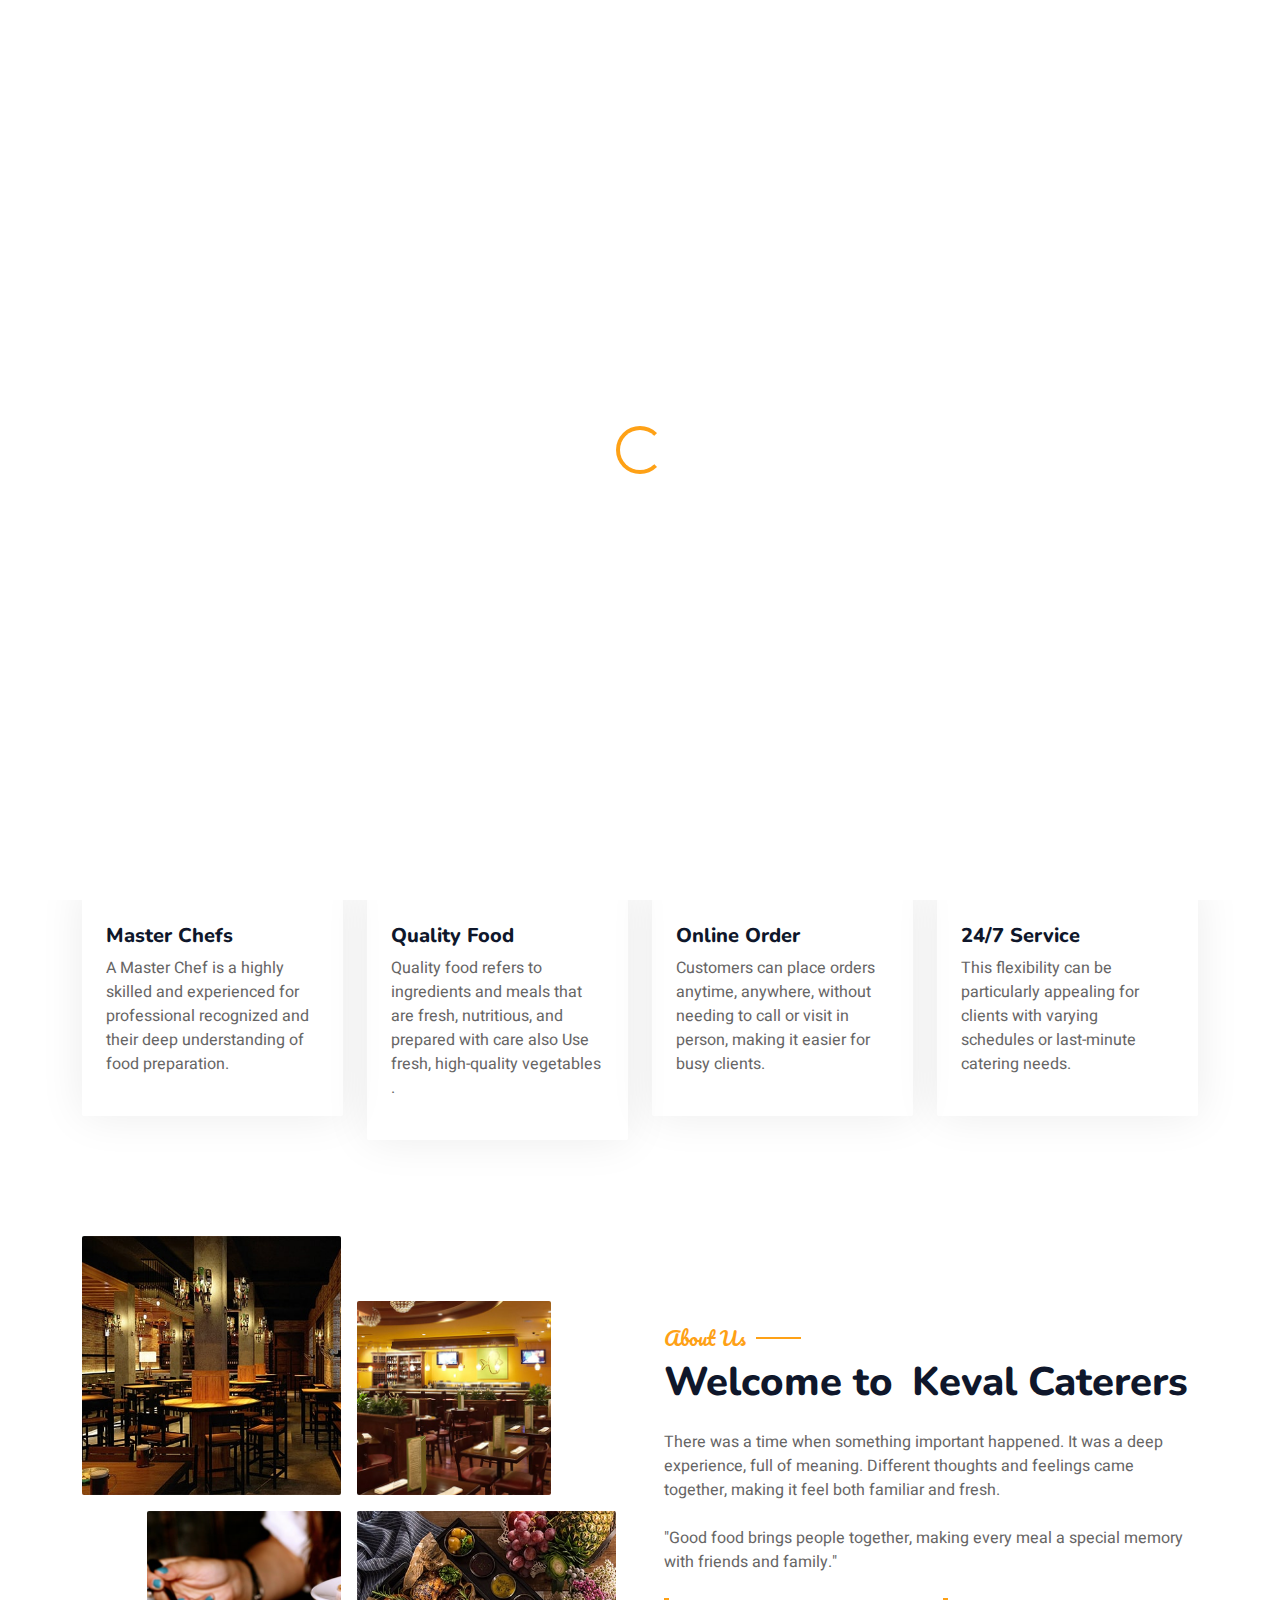
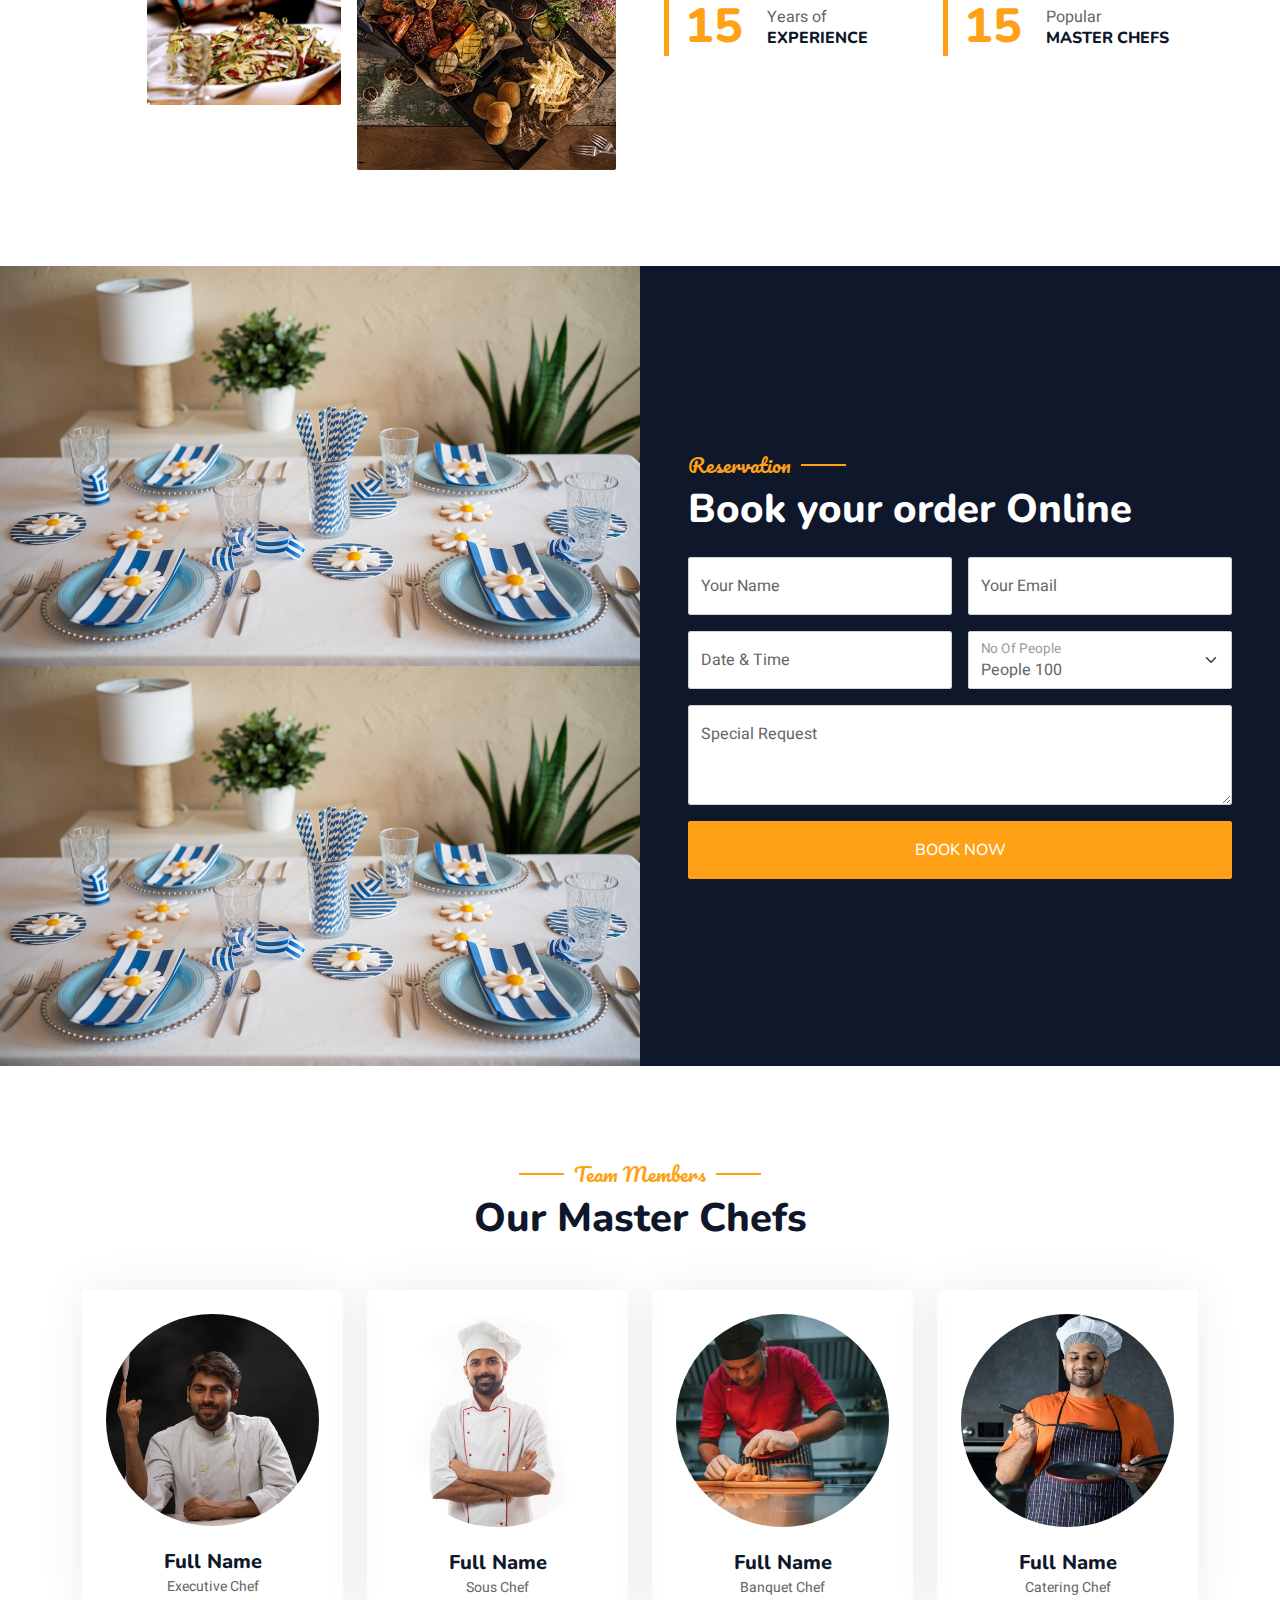
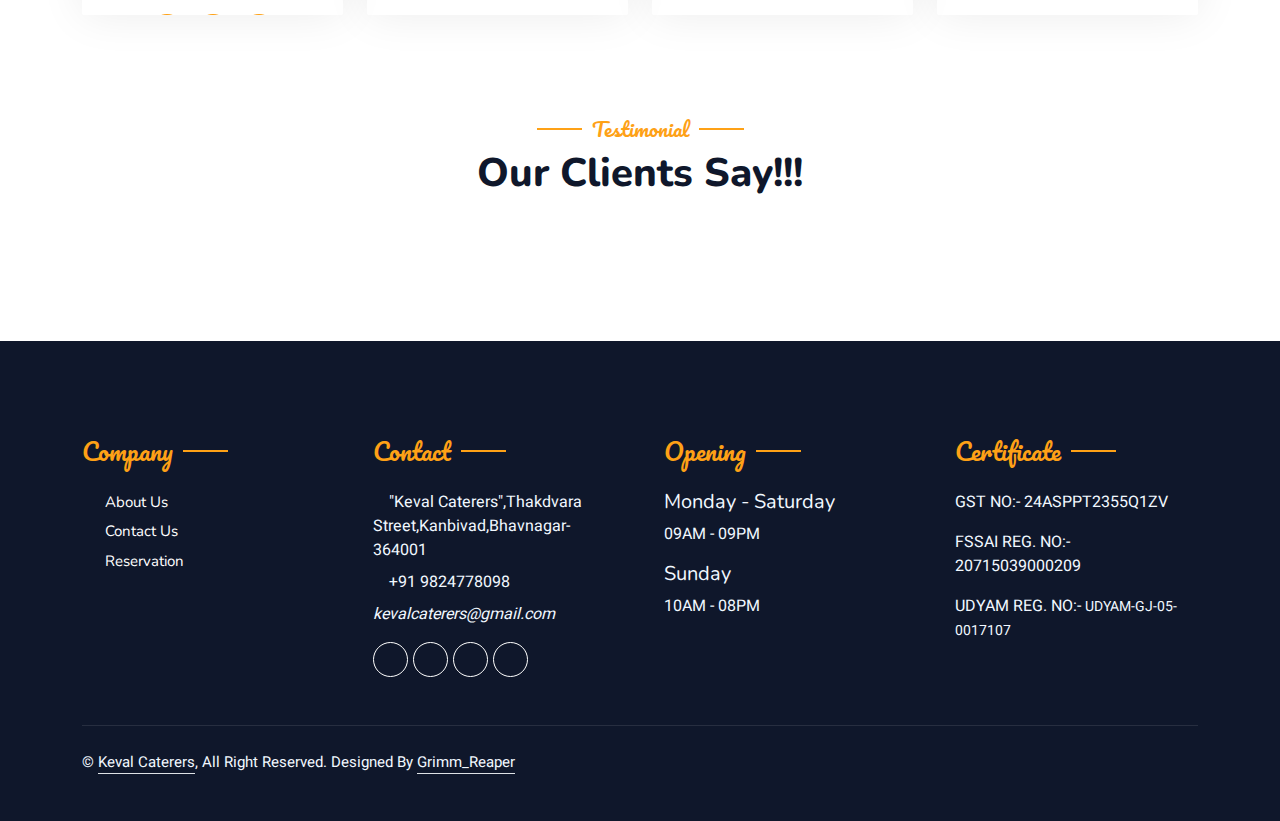
==== index.html @ 0cfde0b1 "first commit" ====
<!DOCTYPE html>
<html lang="en">


<!-- Mirrored from themewagon.github.io/restoran/index.html by HTTrack Website Copier/3.x [XR&CO'2014], Fri, 27 Sep 2024 11:59:37 GMT -->
<!-- Added by HTTrack --><meta http-equiv="content-type" content="text/html;charset=utf-8" /><!-- /Added by HTTrack -->
<head>
    <meta charset="utf-8">
    <title>Keval Caterers</title>
    <meta content="width=device-width, initial-scale=1.0" name="viewport">
    <meta content="" name="keywords">
    <meta content="" name="description">

    <!-- Favicon -->
    <link href="img/logo_1.png" rel="icon">

    <!-- Google Web Fonts -->
    <link rel="preconnect" href="https://fonts.googleapis.com/">
    <link rel="preconnect" href="https://fonts.gstatic.com/" crossorigin>
    <link href="https://fonts.googleapis.com/css2?family=Heebo:wght@400;500;600&amp;family=Nunito:wght@600;700;800&amp;family=Pacifico&amp;display=swap" rel="stylesheet">

    <!-- Icon Font Stylesheet -->
    <link href="../../cdnjs.cloudflare.com/ajax/libs/font-awesome/5.10.0/css/all.min.css" rel="stylesheet">
    <link href="../../cdn.jsdelivr.net/npm/bootstrap-icons%401.4.1/font/bootstrap-icons.css" rel="stylesheet">

    <!-- Libraries Stylesheet -->
    <link href="lib/animate/animate.min.css" rel="stylesheet">
    <link href="lib/owlcarousel/assets/owl.carousel.min.css" rel="stylesheet">
    <link href="lib/tempusdominus/css/tempusdominus-bootstrap-4.min.css" rel="stylesheet" />

    <!-- Customized Bootstrap Stylesheet -->
    <link href="css/bootstrap.min.css" rel="stylesheet">

    <!-- Template Stylesheet -->
    <link href="css/style.css" rel="stylesheet">
</head>

<body>
    <div class="container-xxl bg-white p-0">
        <!-- Spinner Start -->
        <div id="spinner" class="show bg-white position-fixed translate-middle w-100 vh-100 top-50 start-50 d-flex align-items-center justify-content-center">
            <div class="spinner-border text-primary" style="width: 3rem; height: 3rem;" role="status">
                <span class="sr-only">Loading...</span>
            </div>
        </div>
        <!-- Spinner End -->


        <!-- Navbar & Hero Start -->
        <div class="container-xxl position-relative p-0">
            <nav class="navbar navbar-expand-lg navbar-dark bg-dark px-4 px-lg-5 py-3 py-lg-0">
                <a href="#" class="navbar-brand p-0">
                    <h1 class="text-primary m-0"><img src="img/logo_1.png" alt="logo"></i>Keval Caterers</h1>
                    <!-- <img src="img/" alt="Logo"> -->
                     
                </a>
                <button class="navbar-toggler" type="button" data-bs-toggle="collapse" data-bs-target="#navbarCollapse">
                    <span class="fa fa-bars"></span>
                </button>
                <div class="collapse navbar-collapse" id="navbarCollapse">
                    <div class="navbar-nav ms-auto py-0 pe-4">
                        <a href="index.html" class="nav-item nav-link active">Home</a>
                        <a href="about.html" class="nav-item nav-link">About</a>
                        <a href="service.html" class="nav-item nav-link">Service</a>
                        <div class="nav-item dropdown">
                            <a href="#" class="nav-link dropdown-toggle" data-bs-toggle="dropdown">EXCLUSIVE MENU</a>
                            <div class="dropdown-menu m-0">
                                <a href="menu.html" class="dropdown-item">Menu_1</a>
                                <a href="menu_1.html" class="dropdown-item">Menu_2</a>
                                <a href="menu_3.html" class="dropdown-item">Menu_3</a>
                                <a href="menu_4.html" class="dropdown-item">Menu_4</a>
                            </div>
                        </div>
                        <div class="nav-item dropdown">
                            <a href="#" class="nav-link dropdown-toggle" data-bs-toggle="dropdown">Pages</a>
                            <div class="dropdown-menu m-0">
                                <a href="booking.html" class="dropdown-item">Booking</a>
                                <a href="team.html" class="dropdown-item">Our Team</a>
                                <a href="testimonial.html" class="dropdown-item">Testimonial</a>
                            </div>
                        </div>
                        <a href="contact.html" class="nav-item nav-link">Contact</a>
                    </div>
                   
                </div>
            </nav>

            <div class="container-xxl py-5 bg-dark hero-header mb-5">
                <div class="container my-5 py-5">
                    <div class="row align-items-center g-5">
                        <div class="col-lg-6 text-center text-lg-start">
                            <h1 class="display-3 text-white animated slideInLeft">Enjoy Our<br>Delicious Food</h1>
                            <p class="text-white animated slideInLeft mb-4 pb-2"> ~ "We put the special in special events" </p>
                            <p class="text-white animated slideInLeft mb-4 pb-2"> ~ " We have the perfect solution for your event!" </p>
                            <p class="text-white animated slideInLeft mb-4 pb-2"> ~  "Elevate Your Gatherings with Great Food!" </p>
                            <p class="text-white animated slideInLeft mb-4 pb-2"> ~  "Delicious Moments, Memorable Events." </p>
                            <p class="text-white animated slideInLeft mb-4 pb-2"> ~ "Bringing People Together with Flavor." </p>
                           
                        </div>
                        <div class="col-lg-6 text-center text-lg-end overflow-hidden">
                            <img class="img-fluid img-home" src="img/main-3.jpg" alt="">
                        </div>
                    </div>
                </div>
            </div>
        </div>
        <!-- Navbar & Hero End -->


        <!-- Service Start -->
        <div class="container-xxl py-5">
            <div class="container">
                <div class="row g-4">
                    <div class="col-lg-3 col-sm-6 wow fadeInUp" data-wow-delay="0.1s">
                        <div class="service-item rounded pt-3">
                            <div class="p-4">
                                <i class="fa fa-3x fa-user-tie text-primary mb-4"></i>
                                <h5>Master Chefs</h5>
                                <p>A Master Chef is a highly skilled and experienced for professional recognized and their deep understanding of food preparation. </p>
                            </div>
                        </div>
                    </div>
                    <div class="col-lg-3 col-sm-6 wow fadeInUp" data-wow-delay="0.3s">
                        <div class="service-item rounded pt-3">
                            <div class="p-4">
                                <i class="fa fa-3x fa-utensils text-primary mb-4"></i>
                                <h5>Quality Food</h5>
                                <p>Quality food refers to ingredients and meals that are fresh, nutritious, and prepared with care also Use fresh, high-quality vegetables .</p>
                            </div>
                        </div>
                    </div>
                    <div class="col-lg-3 col-sm-6 wow fadeInUp" data-wow-delay="0.5s">
                        <div class="service-item rounded pt-3">
                            <div class="p-4">
                                <i class="fa fa-3x fa-cart-plus text-primary mb-4"></i>
                                <h5>Online Order</h5>
                                <p>Customers can place orders anytime, anywhere, without needing to call or visit in person, making it easier for busy clients.</p>
                            </div>
                        </div>
                    </div>
                    <div class="col-lg-3 col-sm-6 wow fadeInUp" data-wow-delay="0.7s">
                        <div class="service-item rounded pt-3">
                            <div class="p-4">
                                <i class="fa fa-3x fa-headset text-primary mb-4"></i>
                                <h5>24/7 Service</h5>
                                <p>This flexibility can be particularly appealing for clients with varying schedules or last-minute catering needs.</p>
                            </div>
                        </div>
                    </div>
                </div>
            </div>
        </div>
        <!-- Service End -->


        <!-- About Start -->
        <div class="container-xxl py-5">
            <div class="container">
                <div class="row g-5 align-items-center">
                    <div class="col-lg-6">
                        <div class="row g-3">
                            <div class="col-6 text-start">
                                <img class="img-fluid rounded w-100 wow zoomIn" data-wow-delay="0.1s"
                                    src="img/about-1.jpg">
                            </div>
                            <div class="col-6 text-start">
                                <img class="img-fluid rounded w-75 wow zoomIn" data-wow-delay="0.3s"
                                    src="img/about-2.jpg" style="margin-top: 25%;">
                            </div>
                            <div class="col-6 text-end">
                                <img class="img-fluid rounded w-75 wow zoomIn" data-wow-delay="0.5s"
                                    src="img/about-3.jpg">
                            </div>
                            <div class="col-6 text-end">
                                <img class="img-fluid rounded w-100 wow zoomIn" data-wow-delay="0.7s"
                                    src="img/about-4.jpg">
                            </div>
                        </div>
                    </div>
                    <div class="col-lg-6">
                        <h5 class="section-title ff-secondary text-start text-primary fw-normal">About Us</h5>
                        <h1 class="mb-4">Welcome to <i class="fa fa-utensils text-primary me-2"></i>Keval Caterers</h1>
                        <p class="mb-4">There was a time when something important happened. It was a deep experience,
                            full of meaning. Different thoughts and feelings came together, making it feel both familiar
                            and fresh.

                        </p>
                        <p class="mb-4">"Good food brings people together, making every meal a special memory with
                            friends and family."

                        <div class="row g-4 mb-4">
                            <div class="col-sm-6">
                                <div class="d-flex align-items-center border-start border-5 border-primary px-3">
                                    <h1 class="flex-shrink-0 display-5 text-primary mb-0" data-toggle="counter-up">15
                                    </h1>
                                    <div class="ps-4">
                                        <p class="mb-0">Years of</p>
                                        <h6 class="text-uppercase mb-0">Experience</h6>
                                    </div>
                                </div>
                            </div>
                            <div class="col-sm-6">
                                <div class="d-flex align-items-center border-start border-5 border-primary px-3">
                                    <h1 class="flex-shrink-0 display-5 text-primary mb-0" data-toggle="counter-up">15
                                    </h1>
                                    <div class="ps-4">
                                        <p class="mb-0">Popular</p>
                                        <h6 class="text-uppercase mb-0">Master Chefs</h6>
                                    </div>
                                </div>
                            </div>
                        </div>
                       
                    </div>
                </div>
            </div>
        </div>
        <!-- About End -->


        <!-- Menu Start -->
       
        <!-- Menu End -->


        <!-- Reservation Start -->
        <div class="container-xxl py-5 px-0 wow fadeInUp" data-wow-delay="0.1s">
            <div class="row g-0">
                <div class="col-md-6">
                    <div >
                        <img class="img-fluid" src="img/booking.webp" alt="">
                        <img class="img-fluid" src="img/booking.webp" alt="">
                            
                       
                    </div>
                </div>
                <div class="col-md-6 bg-dark d-flex align-items-center">
                    <div class="p-5 wow fadeInUp" data-wow-delay="0.2s">
                        <h5 class="section-title ff-secondary text-start text-primary fw-normal">Reservation</h5>
                        <h1 class="text-white mb-4">Book your order Online</h1>
                        <form>
                            <div class="row g-3">
                                <div class="col-md-6">
                                    <div class="form-floating">
                                        <input type="text" class="form-control" id="name" placeholder="Your Name">
                                        <label for="name">Your Name</label>
                                    </div>
                                </div>
                                <div class="col-md-6">
                                    <div class="form-floating">
                                        <input type="email" class="form-control" id="email" placeholder="Your Email">
                                        <label for="email">Your Email</label>
                                    </div>
                                </div>
                                <div class="col-md-6">
                                    <div class="form-floating date" id="date3" data-target-input="nearest">
                                        <input type="text" class="form-control datetimepicker-input" id="datetime" placeholder="Date & Time" data-target="#date3" data-toggle="datetimepicker" />
                                        <label for="datetime">Date & Time</label>
                                    </div>
                                </div>
                                <div class="col-md-6">
                                    <div class="form-floating">
                                        <select class="form-select" id="select1">
                                          <option value="1">People 100</option>
                                          <option value="2">People 200</option>
                                          <option value="3">People 300</option>
                                        </select>
                                        <label for="select1">No Of People</label>
                                      </div>
                                </div>
                                <div class="col-12">
                                    <div class="form-floating">
                                        <textarea class="form-control" placeholder="Special Request" id="message" style="height: 100px"></textarea>
                                        <label for="message">Special Request</label>
                                    </div>
                                </div>
                                <div class="col-12">
                                    <button class="btn btn-primary w-100 py-3" type="submit">Book Now</button>
                                </div>
                            </div>
                        </form>
                    </div>
                </div>
            </div>
        </div>

        <div class="modal fade" id="videoModal" tabindex="-1" aria-labelledby="exampleModalLabel" aria-hidden="true">
            <div class="modal-dialog">
                <div class="modal-content rounded-0">
                    <div class="modal-header">
                        <h5 class="modal-title" id="exampleModalLabel">Youtube Video</h5>
                        <button type="button" class="btn-close" data-bs-dismiss="modal" aria-label="Close"></button>
                    </div>
                    <div class="modal-body">
                        <!-- 16:9 aspect ratio -->
                        <div class="ratio ratio-16x9">
                            <iframe class="embed-responsive-item" src="#" id="video" allowfullscreen allowscriptaccess="always"
                                allow="autoplay"></iframe>
                        </div>
                    </div>
                </div>
            </div>
        </div>
        <!-- Reservation Start -->


        <!-- Team Start -->
        <div class="container-xxl pt-5 pb-3">
            <div class="container">
                <div class="text-center wow fadeInUp" data-wow-delay="0.1s">
                    <h5 class="section-title ff-secondary text-center text-primary fw-normal">Team Members</h5>
                    <h1 class="mb-5">Our Master Chefs</h1>
                </div>
                <div class="row g-4">
                    <div class="col-lg-3 col-md-6 wow fadeInUp" data-wow-delay="0.1s">
                        <div class="team-item text-center rounded overflow-hidden">
                            <div class="rounded-circle overflow-hidden m-4">
                                <img class="img-fluid" src="img/chef-1-1.jpg" alt="">
                            </div>
                            <h5 class="mb-0">Full Name</h5>
                            <small>Executive Chef</small>
                            <div class="d-flex justify-content-center mt-3">
                                <a class="btn btn-square btn-primary mx-1" href="#"><i
                                        class="fab fa-facebook-f"></i></a>
                                <a class="btn btn-square btn-primary mx-1" href="#"><i class="fab fa-twitter"></i></a>
                                <a class="btn btn-square btn-primary mx-1" href="#"><i class="fab fa-instagram"></i></a>
                            </div>
                        </div>
                    </div>
                    <div class="col-lg-3 col-md-6 wow fadeInUp" data-wow-delay="0.3s">
                        <div class="team-item text-center rounded overflow-hidden">
                            <div class="rounded-circle overflow-hidden m-4">
                                <img class="img-fluid" src="img/chef-2-2.jpg" alt="">
                            </div>
                            <h5 class="mb-0">Full Name</h5>
                            <small>Sous Chef</small>
                            <div class="d-flex justify-content-center mt-3">
                                <a class="btn btn-square btn-primary mx-1" href="#"><i
                                        class="fab fa-facebook-f"></i></a>
                                <a class="btn btn-square btn-primary mx-1" href="#"><i class="fab fa-twitter"></i></a>
                                <a class="btn btn-square btn-primary mx-1" href="#"><i class="fab fa-instagram"></i></a>
                            </div>
                        </div>
                    </div>
                    <div class="col-lg-3 col-md-6 wow fadeInUp" data-wow-delay="0.5s">
                        <div class="team-item text-center rounded overflow-hidden">
                            <div class="rounded-circle overflow-hidden m-4">
                                <img class="img-fluid" src="img/chef-3-3.jpg" alt="">
                            </div>
                            <h5 class="mb-0">Full Name</h5>
                            <small>Banquet Chef</small>
                            <div class="d-flex justify-content-center mt-3">
                                <a class="btn btn-square btn-primary mx-1" href="#"><i
                                        class="fab fa-facebook-f"></i></a>
                                <a class="btn btn-square btn-primary mx-1" href="#"><i class="fab fa-twitter"></i></a>
                                <a class="btn btn-square btn-primary mx-1" href="#"><i class="fab fa-instagram"></i></a>
                            </div>
                        </div>
                    </div>
                    <div class="col-lg-3 col-md-6 wow fadeInUp" data-wow-delay="0.7s">
                        <div class="team-item text-center rounded overflow-hidden">
                            <div class="rounded-circle overflow-hidden m-4">
                                <img class="img-fluid" src="img/chef-4-4.jpg" alt="">
                            </div>
                            <h5 class="mb-0">Full Name</h5>
                            <small>Catering Chef</small>
                            <div class="d-flex justify-content-center mt-3">
                                <a class="btn btn-square btn-primary mx-1" href="#"><i
                                        class="fab fa-facebook-f"></i></a>
                                <a class="btn btn-square btn-primary mx-1" href="#"><i class="fab fa-twitter"></i></a>
                                <a class="btn btn-square btn-primary mx-1" href="#"><i class="fab fa-instagram"></i></a>
                            </div>
                        </div>
                    </div>
                </div>
            </div>
        </div>
        <!-- Team End -->


        <!-- Testimonial Start -->
        <div class="container-xxl py-5 wow fadeInUp" data-wow-delay="0.1s">
            <div class="container">
                <div class="text-center">
                    <h5 class="section-title ff-secondary text-center text-primary fw-normal">Testimonial</h5>
                    <h1 class="mb-5">Our Clients Say!!!</h1>
                </div>
                <div class="owl-carousel testimonial-carousel">
                    <div class="testimonial-item bg-transparent border rounded p-4">
                        <i class="fa fa-quote-left fa-2x text-primary mb-3"></i>
                        <p>"I hired this catering service for my birthday party, and it was amazing! The food was delicious, and my guests loved it. The team was friendly and made everything easy. I will definitely use them again!"</p>
                        <div class="d-flex align-items-center">
                            <img class="img-fluid flex-shrink-0 rounded-circle" src="img/testimonial-1.jpg" style="width: 50px; height: 50px;">
                            <div class="ps-3">
                                <h5 class="mb-1">Client Name</h5>
                                <small>Profession</small>
                            </div>
                        </div>
                    </div>
                    <div class="testimonial-item bg-transparent border rounded p-4">
                        <i class="fa fa-quote-left fa-2x text-primary mb-3"></i>
                        <p>"We had a family reunion, and this catering service did a fantastic job! The menu had something for everyone, and everything was cooked perfectly. The staff was helpful and made the day stress-free. Highly recommend!"</p>
                        <div class="d-flex align-items-center">
                            <img class="img-fluid flex-shrink-0 rounded-circle" src="img/testimonial-2.jpg" style="width: 50px; height: 50px;">
                            <div class="ps-3">
                                <h5 class="mb-1">Client Name</h5>
                                <small>Profession</small>
                            </div>
                        </div>
                    </div>
                    <div class="testimonial-item bg-transparent border rounded p-4">
                        <i class="fa fa-quote-left fa-2x text-primary mb-3"></i>
                        <p> "I was so happy with the catering for my wedding. The food was tasty, and the presentation was beautiful. Many guests complimented the meals. The team was professional and took care of everything. Thank you for making our day special!"</p>
                        <div class="d-flex align-items-center">
                            <img class="img-fluid flex-shrink-0 rounded-circle" src="img/testimonial-3.jpg" style="width: 50px; height: 50px;">
                            <div class="ps-3">
                                <h5 class="mb-1">Client Name</h5>
                                <small>Profession</small>
                            </div>
                        </div>
                    </div>
                    <div class="testimonial-item bg-transparent border rounded p-4">
                        <i class="fa fa-quote-left fa-2x text-primary mb-3"></i>
                        <p>"I used this catering service for a corporate event, and it was a big hit! The food was fresh and flavorful, and there were plenty of options. The service was prompt and professional. I’ll be using them again for our next event!"</p>
                        <div class="d-flex align-items-center">
                            <img class="img-fluid flex-shrink-0 rounded-circle" src="img/testimonial-4.jpg" style="width: 50px; height: 50px;">
                            <div class="ps-3">
                                <h5 class="mb-1">Client Name</h5>
                                <small>Profession</small>
                            </div>
                        </div>
                    </div>
                </div>
            </div>
        </div>
        <!-- Testimonial End -->
        

        <!-- Footer Start -->
         <div class="container-fluid bg-dark text-light footer pt-5 mt-5 wow fadeIn" data-wow-delay="0.1s">
            <div class="container py-5">
                <div class="row g-5">
                    <div class="col-lg-3 col-md-6">
                        <h4 class="section-title ff-secondary text-start text-primary fw-normal mb-4">Company</h4>
                        <a class="btn btn-link" href="about.html">About Us</a>
                        <a class="btn btn-link" href="contact.html">Contact Us</a>
                        <a class="btn btn-link" href="booking.html">Reservation</a>
                       
                    </div>
                    <div class="col-lg-3 col-md-6">
                        <h4 class="section-title ff-secondary text-start text-primary fw-normal mb-4">Contact</h4>
                        <p class="mb-2"><i class="fa fa-map-marker-alt me-3"></i>"Keval Caterers",Thakdvara
                            Street,Kanbivad,Bhavnagar-364001</p>
                        <p class="mb-2"><i class="fa fa-phone-alt me-3"></i>+91 9824778098</p>
                      <p class="mb-2"><i class="fa fa-envelope me-3"><a class="text-light" href="mailto:kevalcaterers@gmail.com">
                            kevalcaterers@gmail.com 
                        </a></i></p>
                        <div class="d-flex pt-2">
                            <a class="btn btn-outline-light btn-social" href="#"><i class="fab fa-instagram"></i></a>
                            <a class="btn btn-outline-light btn-social" href="#"><i class="fab fa-facebook-f"></i></a>
                            <a class="btn btn-outline-light btn-social" href="#"><i class="fab fa-youtube"></i></a>
                            <a class="btn btn-outline-light btn-social" href="#"><i class="fab fa-whatsapp"></i></a>
                        </div>
                    </div>
                    <div class="col-lg-3 col-md-6">
                        <h4 class="section-title ff-secondary text-start text-primary fw-normal mb-4">Opening</h4>
                        <h5 class="text-light fw-normal">Monday - Saturday</h5>
                        <p>09AM - 09PM</p>
                        <h5 class="text-light fw-normal">Sunday</h5>
                        <p>10AM - 08PM</p>
                    </div>
                     <div class="col-lg-3 col-md-6">
                        <h4 class="section-title ff-secondary text-start text-primary fw-normal mb-4">Certificate</h4>
                     <p>GST NO:- 24ASPPT2355Q1ZV</p>
                     <P>FSSAI REG. NO:- 20715039000209</P>
                     <P> UDYAM REG. NO:- <SMALL>UDYAM-GJ-05-0017107</SMALL></P>

                      
                    </div>
                </div>
            </div>
            <div class="container">
                <div class="copyright">
                    <div class="row">
                        <div class="col-md-6 text-center text-md-start mb-3 mb-md-0">
                            &copy; <a class="border-bottom" href="#">Keval Caterers</a>, All Right Reserved.

                            <!--/*** This template is free as long as you keep the footer author’s credit link/attribution link/backlink. If you'd like to use the template without the footer author’s credit link/attribution link/backlink, you can purchase the Credit Removal License from "https://htmlcodex.com/credit-removal". Thank you for your support. ***/-->
                            Designed By <a class="border-bottom" >Grimm_Reaper</a><br><br>

                        </div>
                       
                    </div>
                </div>
            </div>
        </div>
        <!-- Footer End -->


        <!-- Back to Top -->
        <a href="#" class="btn btn-lg btn-primary btn-lg-square back-to-top"><i class="bi bi-arrow-up"></i></a>
    </div>

    <!-- JavaScript Libraries -->
    <script src="../../code.jquery.com/jquery-3.4.1.min.js"></script>
    <script src="../../cdn.jsdelivr.net/npm/bootstrap%405.0.0/dist/js/bootstrap.bundle.min.js"></script>
    <script src="lib/wow/wow.min.js"></script>
    <script src="lib/easing/easing.min.js"></script>
    <script src="lib/waypoints/waypoints.min.js"></script>
    <script src="lib/counterup/counterup.min.js"></script>
    <script src="lib/owlcarousel/owl.carousel.min.js"></script>
    <script src="lib/tempusdominus/js/moment.min.js"></script>
    <script src="lib/tempusdominus/js/moment-timezone.min.js"></script>
    <script src="lib/tempusdominus/js/tempusdominus-bootstrap-4.min.js"></script>

    <!-- Template Javascript -->
    <script src="js/main.js"></script>
</body>


<!-- Mirrored from themewagon.github.io/restoran/index.html by HTTrack Website Copier/3.x [XR&CO'2014], Fri, 27 Sep 2024 11:59:50 GMT -->
</html>
---- css/style.css ----
/********** Template CSS **********/
:root {
    --primary: #FEA116;
    --light: #F1F8FF;
    --dark: #0F172B;
}

.ff-secondary {
    font-family: 'Pacifico', cursive;
}

.fw-medium {
    font-weight: 600 !important;
}

.fw-semi-bold {
    font-weight: 700 !important;
}

.back-to-top {
    position: fixed;
    display: none;
    right: 45px;
    bottom: 45px;
    z-index: 99;
}


/*** Spinner ***/
#spinner {
    opacity: 0;
    visibility: hidden;
    transition: opacity .5s ease-out, visibility 0s linear .5s;
    z-index: 99999;
}

#spinner.show {
    transition: opacity .5s ease-out, visibility 0s linear 0s;
    visibility: visible;
    opacity: 1;
}
.img-home{
    width: 500px; 
    height: 500px;
    border-radius: 50%;
    object-fit: cover;
   
}

/*** Button ***/
.btn {
    font-family: 'Nunito', sans-serif;
    font-weight: 500;
    text-transform: uppercase;
    transition: .5s;
}

.btn.btn-primary,
.btn.btn-secondary {
    color: #FFFFFF;
}

.btn-square {
    width: 38px;
    height: 38px;
}

.btn-sm-square {
    width: 32px;
    height: 32px;
}

.btn-lg-square {
    width: 48px;
    height: 48px;
}

.btn-square,
.btn-sm-square,
.btn-lg-square {
    padding: 0;
    display: flex;
    align-items: center;
    justify-content: center;
    font-weight: normal;
    border-radius: 2px;
}


/*** Navbar ***/
.navbar-dark .navbar-nav .nav-link {
    position: relative;
    margin-left: 25px;
    padding: 35px 0;
    font-size: 15px;
    color: var(--light) !important;
    text-transform: uppercase;
    font-weight: 500;
    outline: none;
    transition: .5s;
}

.sticky-top.navbar-dark .navbar-nav .nav-link {
    padding: 20px 0;
}

.navbar-dark .navbar-nav .nav-link:hover,
.navbar-dark .navbar-nav .nav-link.active {
    color: var(--primary) !important;
}

.navbar-dark .navbar-brand img {
    max-height: 60px;
    transition: .5s;
}

.sticky-top.navbar-dark .navbar-brand img {
    max-height: 45px;
}

@media (max-width: 991.98px) {
    .sticky-top.navbar-dark {
        position: relative;
    }

    .navbar-dark .navbar-collapse {
        margin-top: 15px;
        border-top: 1px solid rgba(255, 255, 255, .1)
    }

    .navbar-dark .navbar-nav .nav-link,
    .sticky-top.navbar-dark .navbar-nav .nav-link {
        padding: 10px 0;
        margin-left: 0;
    }

    .navbar-dark .navbar-brand img {
        max-height: 45px;
    }
}

@media (min-width: 992px) {
    .navbar-dark {
        position: absolute;
        width: 100%;
        top: 0;
        left: 0;
        z-index: 999;
        background: transparent !important;
    }
    
    .sticky-top.navbar-dark {
        position: fixed;
        background: var(--dark) !important;
    }
}


/*** Hero Header ***/
.hero-header {
    background: linear-gradient(rgba(15, 23, 43, .9), rgba(15, 23, 43, .9)), url(../img/bg-hero.jpg);
    background-position: center center;
    background-repeat: no-repeat;
    background-size: cover;
}

.hero-header img {
    animation: imgRotate 50s linear infinite;
}

@keyframes imgRotate { 
    100% { 
        transform: rotate(360deg); 
    } 
}

.breadcrumb-item + .breadcrumb-item::before {
    color: rgba(255, 255, 255, .5);
}


/*** Section Title ***/
.section-title {
    position: relative;
    display: inline-block;
}

.section-title::before {
    position: absolute;
    content: "";
    width: 45px;
    height: 2px;
    top: 50%;
    left: -55px;
    margin-top: -1px;
    background: var(--primary);
}

.section-title::after {
    position: absolute;
    content: "";
    width: 45px;
    height: 2px;
    top: 50%;
    right: -55px;
    margin-top: -1px;
    background: var(--primary);
}

.section-title.text-start::before,
.section-title.text-end::after {
    display: none;
}


/*** Service ***/
.service-item {
    box-shadow: 0 0 45px rgba(0, 0, 0, .08);
    transition: .5s;
}

.service-item:hover {
    background: var(--primary);
}

.service-item * {
    transition: .5s;
}

.service-item:hover * {
    color: var(--light) !important;
}


/*** Food Menu ***/
.nav-pills .nav-item .active {
    border-bottom: 2px solid var(--primary);
}


/*** Youtube Video ***/
.video {
    position: relative;
    height: 100%;
    min-height: 500px;
    background: linear-gradient(rgba(15, 23, 43, .1), rgba(15, 23, 43, .1)), url(../img/video.jpg);
    background-position: center center;
    background-repeat: no-repeat;
    background-size: cover;
}

.video .btn-play {
    position: absolute;
    z-index: 3;
    top: 50%;
    left: 50%;
    transform: translateX(-50%) translateY(-50%);
    box-sizing: content-box;
    display: block;
    width: 32px;
    height: 44px;
    border-radius: 50%;
    border: none;
    outline: none;
    padding: 18px 20px 18px 28px;
}

.video .btn-play:before {
    content: "";
    position: absolute;
    z-index: 0;
    left: 50%;
    top: 50%;
    transform: translateX(-50%) translateY(-50%);
    display: block;
    width: 100px;
    height: 100px;
    background: var(--primary);
    border-radius: 50%;
    animation: pulse-border 1500ms ease-out infinite;
}

.video .btn-play:after {
    content: "";
    position: absolute;
    z-index: 1;
    left: 50%;
    top: 50%;
    transform: translateX(-50%) translateY(-50%);
    display: block;
    width: 100px;
    height: 100px;
    background: var(--primary);
    border-radius: 50%;
    transition: all 200ms;
}

.video .btn-play img {
    position: relative;
    z-index: 3;
    max-width: 100%;
    width: auto;
    height: auto;
}

.video .btn-play span {
    display: block;
    position: relative;
    z-index: 3;
    width: 0;
    height: 0;
    border-left: 32px solid var(--dark);
    border-top: 22px solid transparent;
    border-bottom: 22px solid transparent;
}

@keyframes pulse-border {
    0% {
        transform: translateX(-50%) translateY(-50%) translateZ(0) scale(1);
        opacity: 1;
    }

    100% {
        transform: translateX(-50%) translateY(-50%) translateZ(0) scale(1.5);
        opacity: 0;
    }
}

#videoModal {
    z-index: 99999;
}

#videoModal .modal-dialog {
    position: relative;
    max-width: 800px;
    margin: 60px auto 0 auto;
}

#videoModal .modal-body {
    position: relative;
    padding: 0px;
}

#videoModal .close {
    position: absolute;
    width: 30px;
    height: 30px;
    right: 0px;
    top: -30px;
    z-index: 999;
    font-size: 30px;
    font-weight: normal;
    color: #FFFFFF;
    background: #000000;
    opacity: 1;
}

.book{
    height: 300px;
    width: 680px;
}

/*** Team ***/
.team-item {
    box-shadow: 0 0 45px rgba(0, 0, 0, .08);
    height: calc(100% - 38px);
    transition: .5s;
}

.team-item img {
    transition: .5s;
}

.team-item:hover img {
    transform: scale(1.1);
}

.team-item:hover {
    height: 100%;
}

.team-item .btn {
    border-radius: 38px 38px 0 0;
}


/*** Testimonial ***/
.testimonial-carousel .owl-item .testimonial-item,
.testimonial-carousel .owl-item.center .testimonial-item * {
    transition: .5s;
}

.testimonial-carousel .owl-item.center .testimonial-item {
    background: var(--primary) !important;
    border-color: var(--primary) !important;
}

.testimonial-carousel .owl-item.center .testimonial-item * {
    color: var(--light) !important;
}

.testimonial-carousel .owl-dots {
    margin-top: 24px;
    display: flex;
    align-items: flex-end;
    justify-content: center;
}

.testimonial-carousel .owl-dot {
    position: relative;
    display: inline-block;
    margin: 0 5px;
    width: 15px;
    height: 15px;
    border: 1px solid #CCCCCC;
    border-radius: 15px;
    transition: .5s;
}

.testimonial-carousel .owl-dot.active {
    background: var(--primary);
    border-color: var(--primary);
}


/*** Footer ***/
.footer .btn.btn-social {
    margin-right: 5px;
    width: 35px;
    height: 35px;
    display: flex;
    align-items: center;
    justify-content: center;
    color: var(--light);
    border: 1px solid #FFFFFF;
    border-radius: 35px;
    transition: .3s;
}

.footer .btn.btn-social:hover {
    color: var(--primary);
}

.footer .btn.btn-link {
    display: block;
    margin-bottom: 5px;
    padding: 0;
    text-align: left;
    color: #FFFFFF;
    font-size: 15px;
    font-weight: normal;
    text-transform: capitalize;
    transition: .3s;
}

.footer .btn.btn-link::before {
    position: relative;
    content: "\f105";
    font-family: "Font Awesome 5 Free";
    font-weight: 900;
    margin-right: 10px;
}

.footer .btn.btn-link:hover {
    letter-spacing: 1px;
    box-shadow: none;
}

.footer .copyright {
    padding: 25px 0;
    font-size: 15px;
    border-top: 1px solid rgba(256, 256, 256, .1);
}

.footer .copyright a {
    color: var(--light);
}

.footer .footer-menu a {
    margin-right: 15px;
    padding-right: 15px;
    border-right: 1px solid rgba(255, 255, 255, .1);
}

.footer .footer-menu a:last-child {
    margin-right: 0;
    padding-right: 0;
    border-right: none;
}
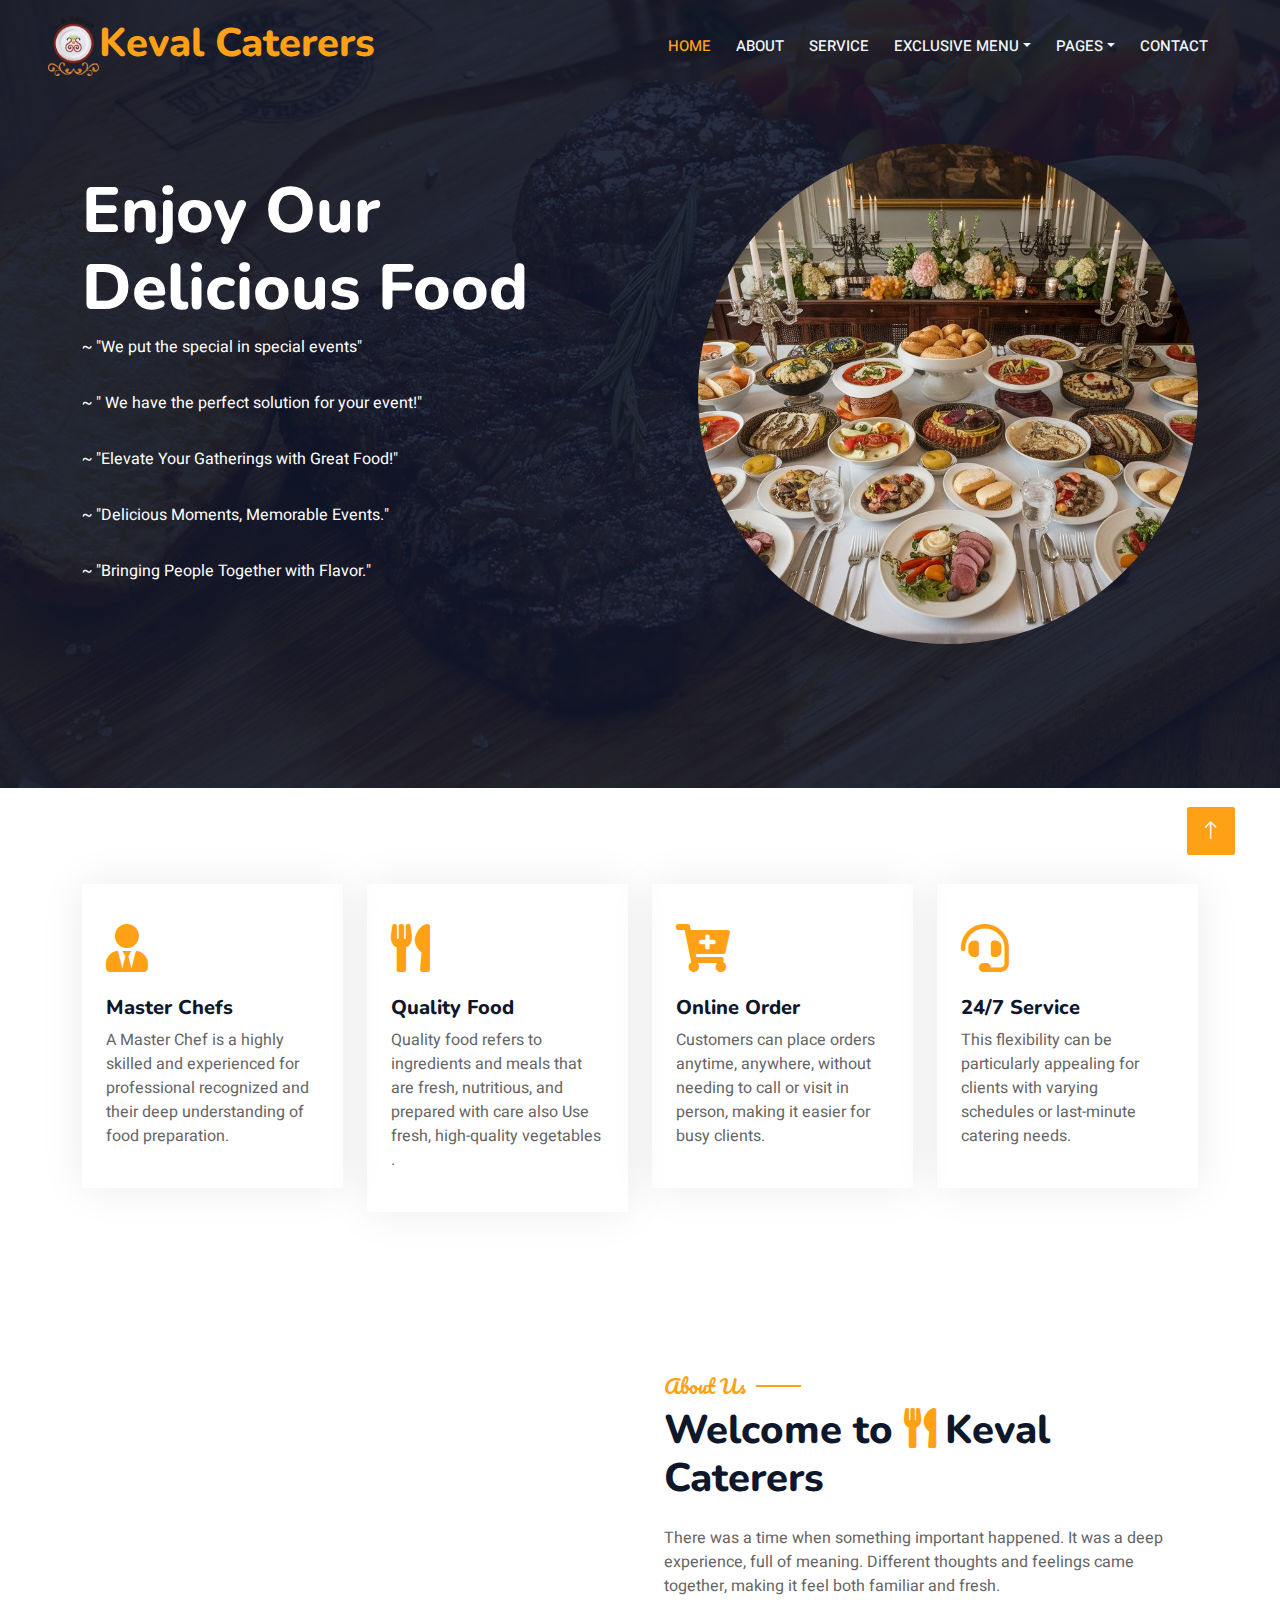
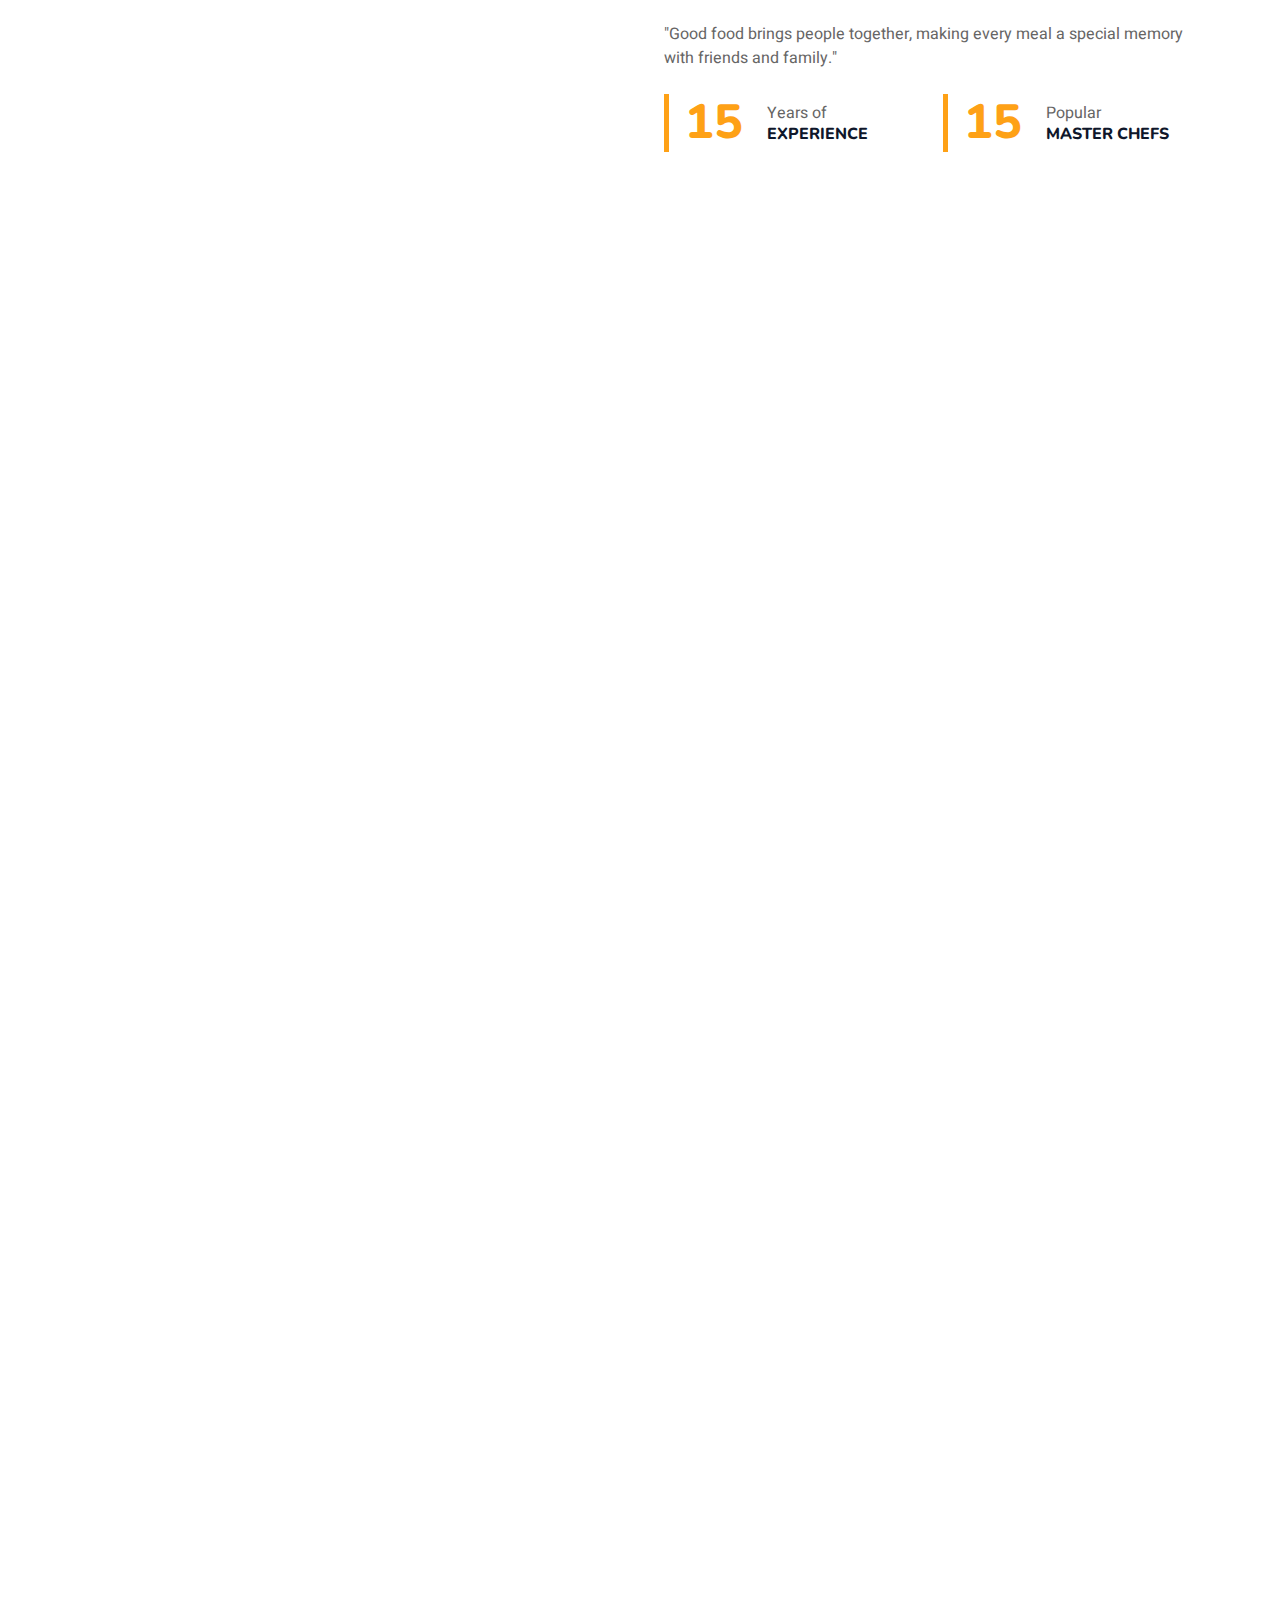
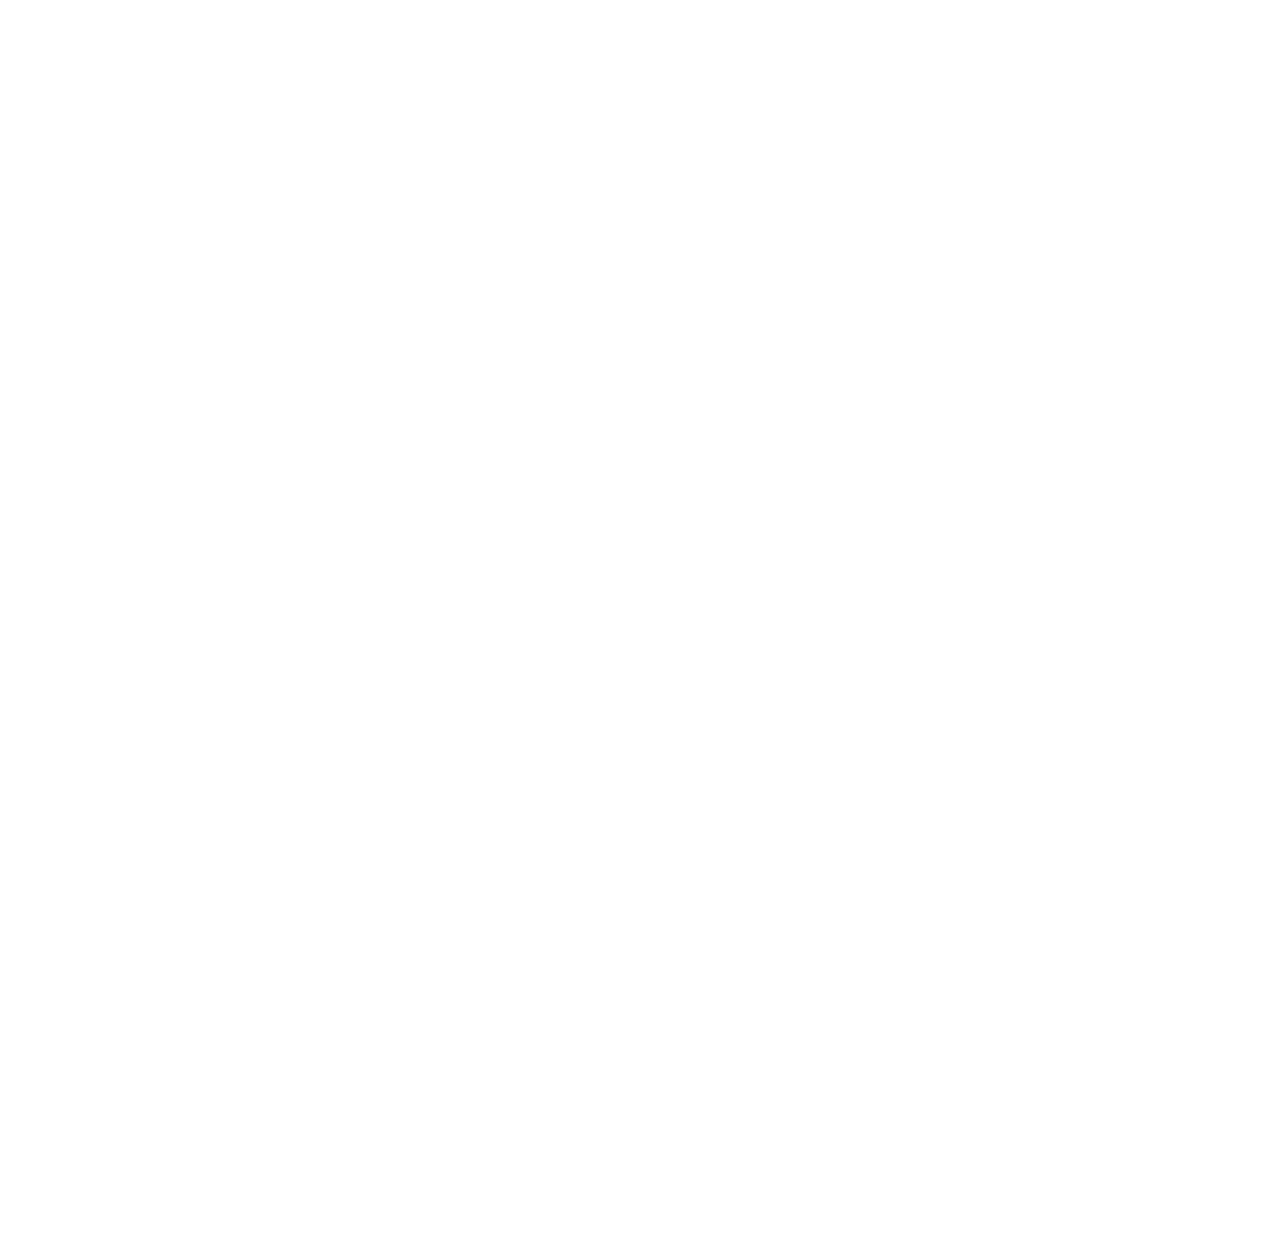
==== commit 6e396d1b: "update" ====
--- a/index.html
+++ b/index.html
@@ -20,9 +20,8 @@
     <link href="https://fonts.googleapis.com/css2?family=Heebo:wght@400;500;600&amp;family=Nunito:wght@600;700;800&amp;family=Pacifico&amp;display=swap" rel="stylesheet">
 
     <!-- Icon Font Stylesheet -->
-    <link href="../../cdnjs.cloudflare.com/ajax/libs/font-awesome/5.10.0/css/all.min.css" rel="stylesheet">
-    <link href="../../cdn.jsdelivr.net/npm/bootstrap-icons%401.4.1/font/bootstrap-icons.css" rel="stylesheet">
-
+    <link href="https://cdnjs.cloudflare.com/ajax/libs/font-awesome/5.10.0/css/all.min.css" rel="stylesheet">
+    <link href="https://cdn.jsdelivr.net/npm/bootstrap-icons@1.4.1/font/bootstrap-icons.css" rel="stylesheet">
     <!-- Libraries Stylesheet -->
     <link href="lib/animate/animate.min.css" rel="stylesheet">
     <link href="lib/owlcarousel/assets/owl.carousel.min.css" rel="stylesheet">
